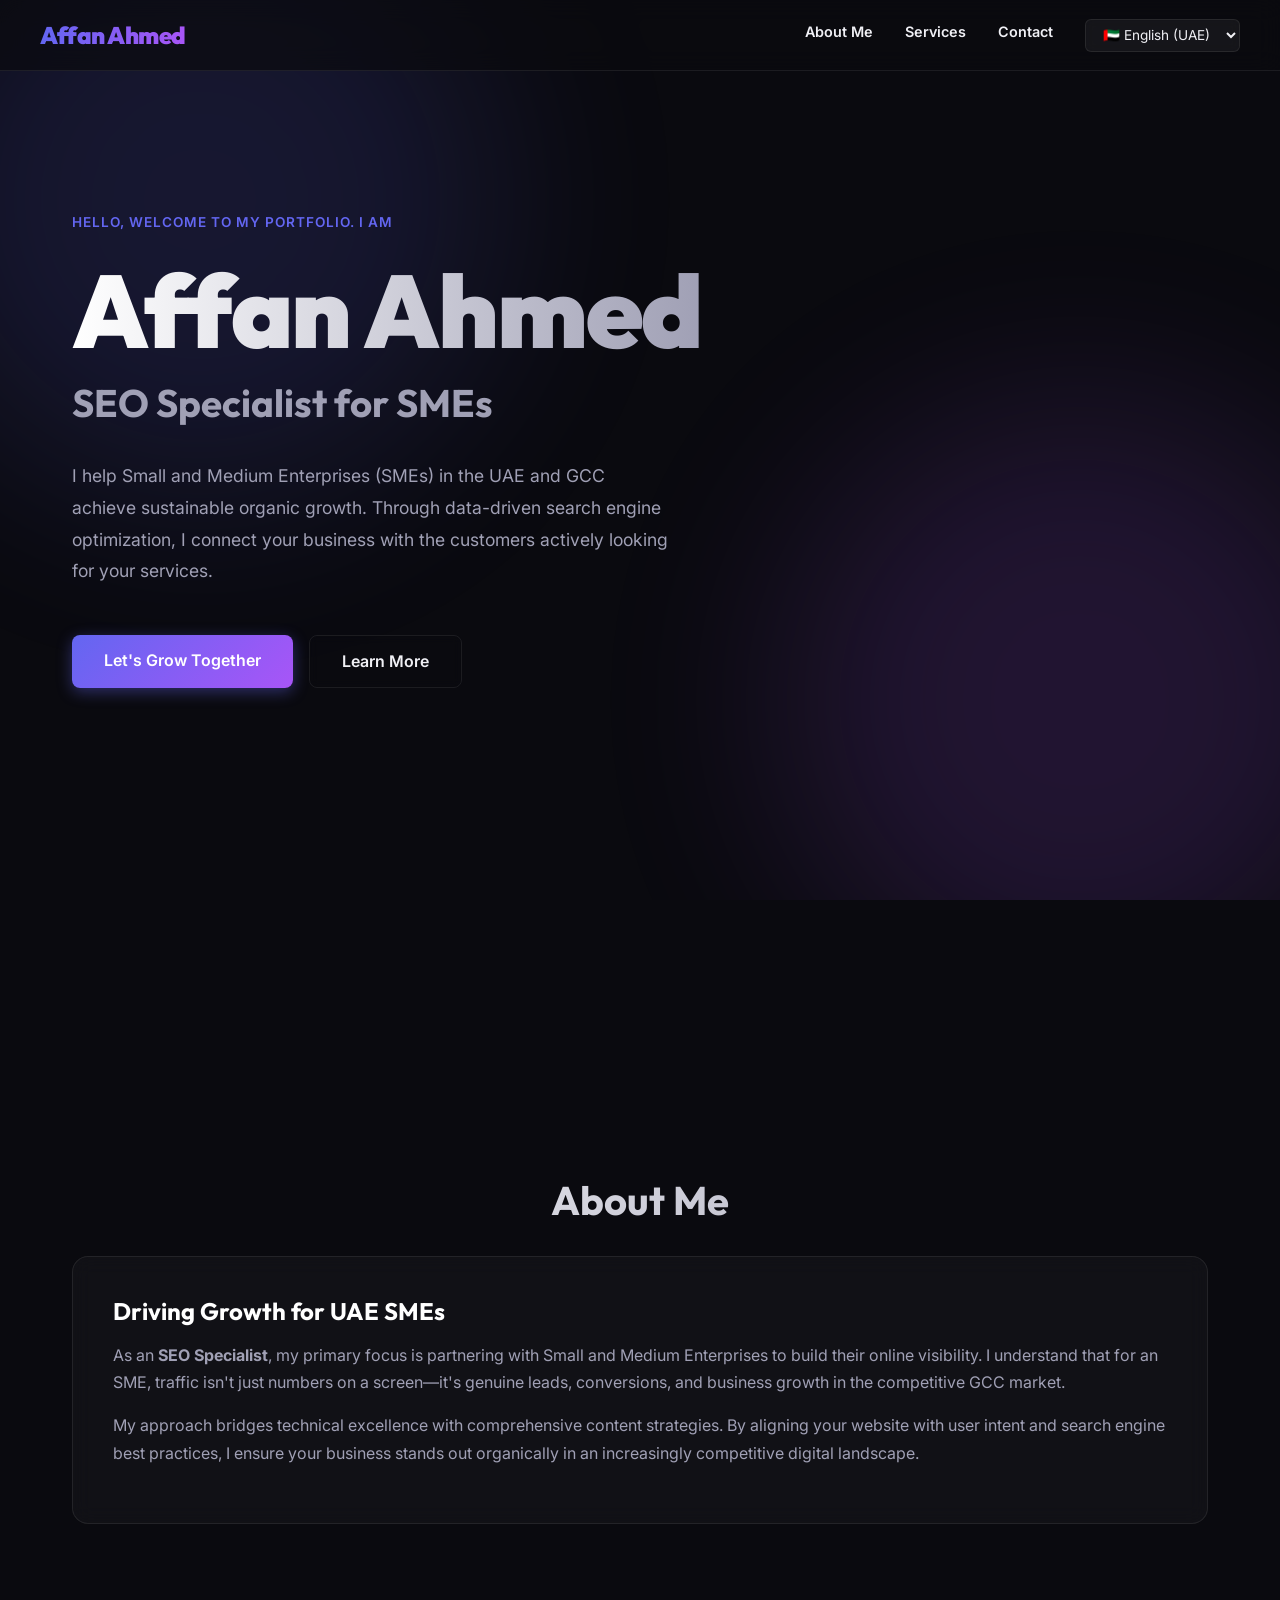
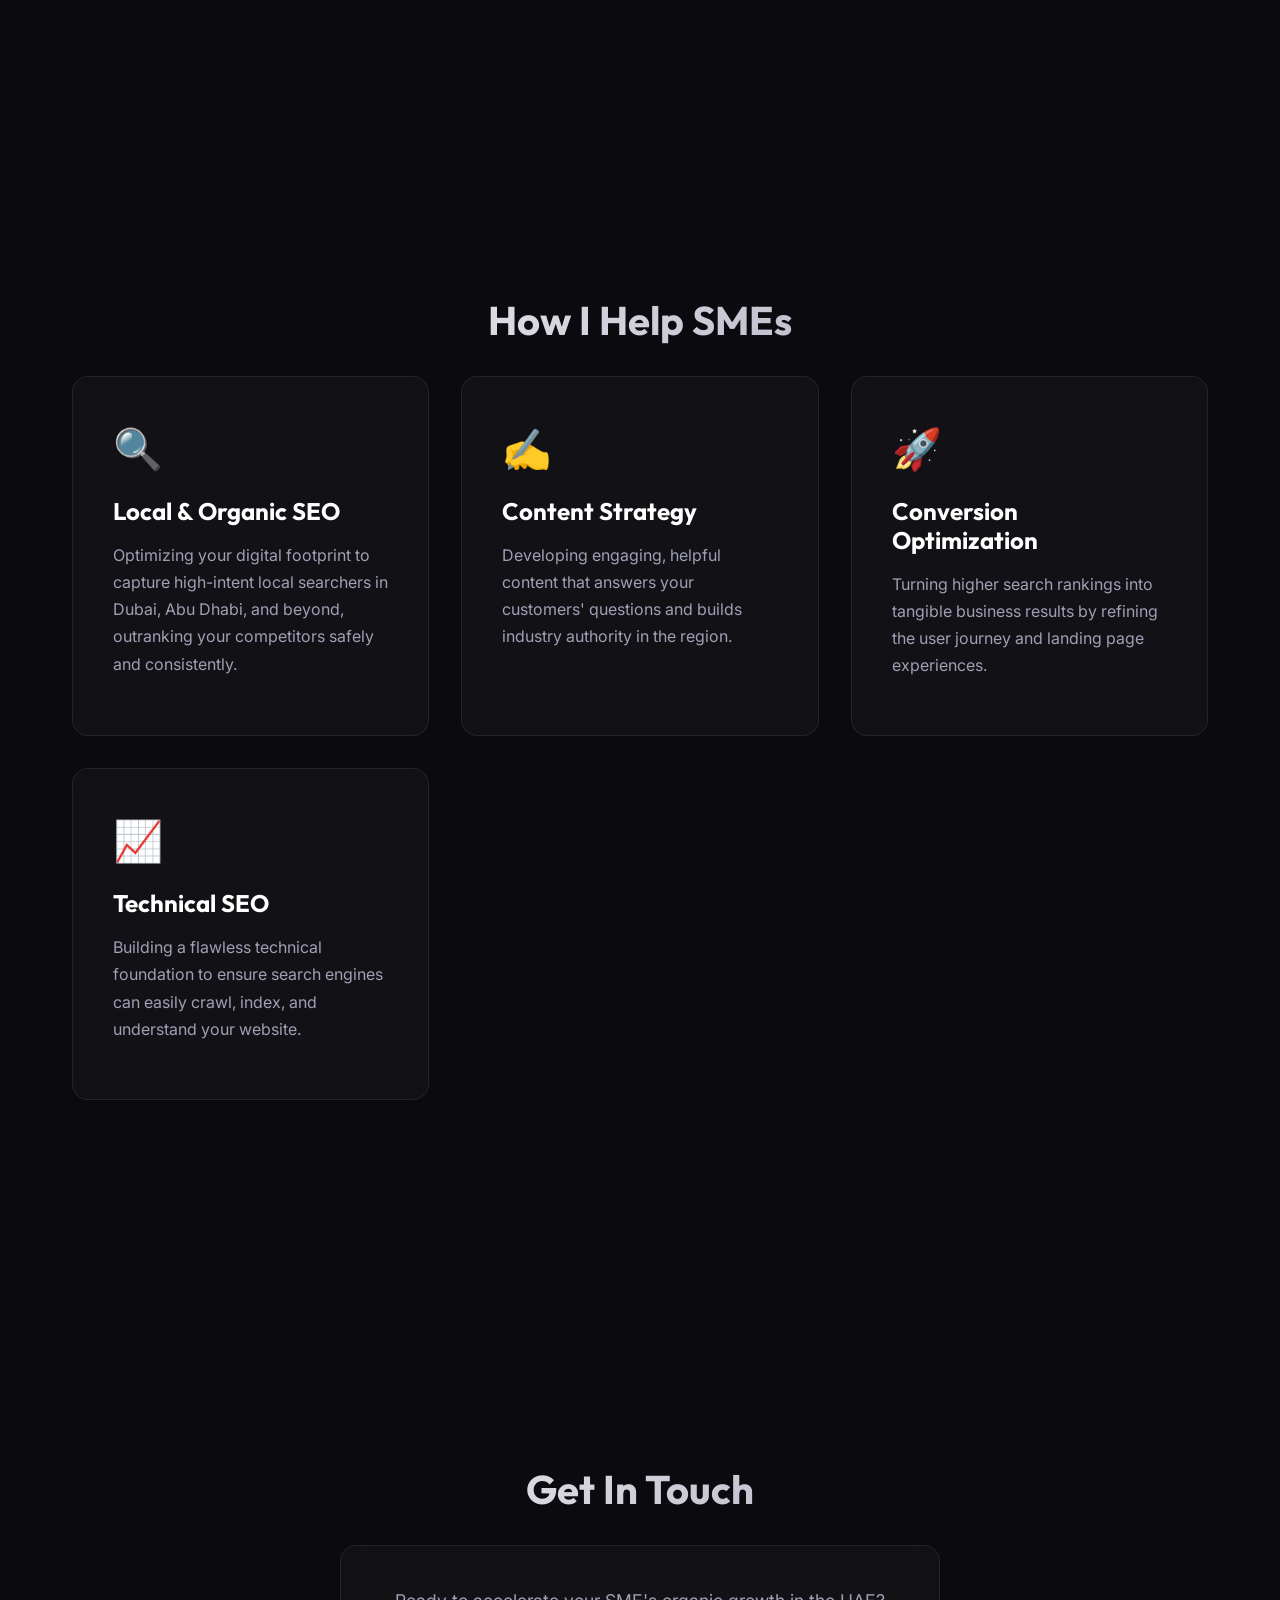
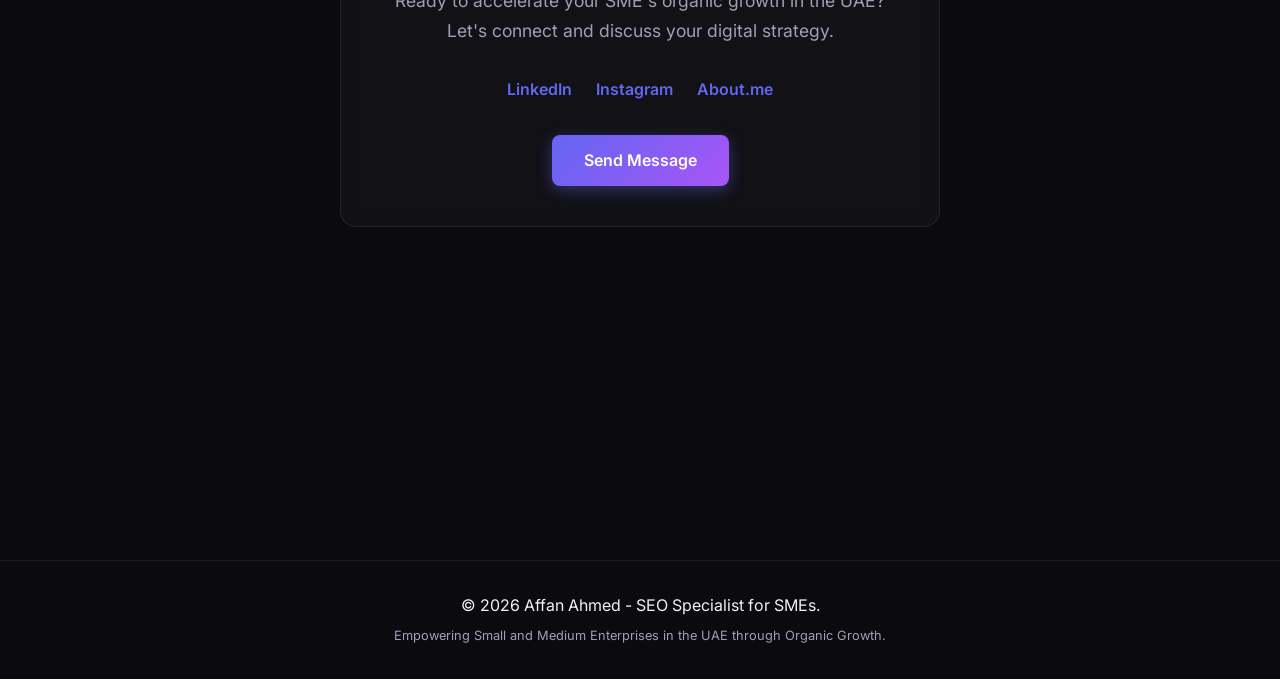
==== ae/index.html @ 4f09593d "Add files via upload" ====
<!DOCTYPE html>
<html lang="en-AE" dir="ltr">
<head>
    <meta charset="UTF-8">
    <meta name="viewport" content="width=device-width, initial-scale=1.0">
    <title>Affan Ahmed | SEO Specialist for SMEs in the UAE</title>
    
    <meta name="title" content="Affan Ahmed | SEO Specialist for SMEs in the UAE">
    <meta name="description" content="Official website of Affan Ahmed, an expert SEO Specialist helping UAE SMEs achieve sustainable organic growth and dominate GCC search.">
    <meta name="keywords" content="Affan Ahmed, SEO Specialist, SME SEO, Organic Growth, Search Engine Optimization, Digital Marketing">
    <meta name="author" content="Affan">
    <link rel="canonical" href="https://affan.github.io/ae/">

    <meta property="og:type" content="website">
    <meta property="og:url" content="https://affan.github.io/ae/">
    <meta property="og:title" content="Affan Ahmed | SEO Specialist for SMEs in the UAE">
    <meta property="og:description" content="Official website of Affan Ahmed, an expert SEO Specialist helping UAE SMEs achieve sustainable organic growth and dominate GCC search.">
    
    <meta property="twitter:card" content="summary_large_image">
    <meta property="twitter:url" content="https://affan.github.io/ae/">
    <meta property="twitter:title" content="Affan Ahmed | SEO Specialist for SMEs in the UAE">
    <meta property="twitter:description" content="Official website of Affan Ahmed, an expert SEO Specialist helping UAE SMEs achieve sustainable organic growth and dominate GCC search.">

    <link rel="alternate" hreflang="en-US" href="https://affan.github.io/">
    <link rel="alternate" hreflang="en-GB" href="https://affan.github.io/uk/">
    <link rel="alternate" hreflang="en-CA" href="https://affan.github.io/ca/">
    <link rel="alternate" hreflang="en-AU" href="https://affan.github.io/au/">
    <link rel="alternate" hreflang="en-AE" href="https://affan.github.io/ae/">
    <link rel="alternate" hreflang="ar-SA" href="https://affan.github.io/sa/">
    <link rel="alternate" hreflang="ar-QA" href="https://affan.github.io/qa/">
    <link rel="alternate" hreflang="x-default" href="https://affan.github.io/">

    <script type="application/ld+json">
    {
      "@context": "https://schema.org/",
      "@type": "Person",
      "name": "Affan Ahmed",
      "url": "https://affan.github.io/",
      "jobTitle": "SEO Manager",
      "description": "Expert SEO Manager specializing in Knowledge Graph optimization, semantic search, and configuring digital entities for Large Language Models (LLMs).",
      "knowsAbout": [
        "Search Engine Optimization (SEO)",
        "Knowledge Graph Configuration",
        "LLM Optimization",
        "Semantic Web",
        "Technical SEO"
      ],
      "sameAs": [
        "https://github.com/affan",
        "https://www.linkedin.com/in/Affanshykh",
        "https://www.instagram.com/affanshykh",
        "https://about.me/affanshykh"
      ]
    }
    </script>
    <link rel="stylesheet" href="../styles.css">
    <link rel="preconnect" href="https://fonts.googleapis.com">
    <link rel="preconnect" href="https://fonts.gstatic.com" crossorigin>
    <link href="https://fonts.googleapis.com/css2?family=Inter:wght@300;400;600;800&family=Outfit:wght@400;700;900&display=swap" rel="stylesheet">
    <style>
        html[dir="rtl"] { text-align: right; }
        html[dir="rtl"] .nav-links { padding-right: 0; padding-left: 2rem; }
        html[dir="rtl"] .icon { margin-left: 1rem; margin-right: 0; }
    </style>
</head>
<body>
    <div class="background-effects">
        <div class="glow glow-1"></div>
        <div class="glow glow-2"></div>
    </div>
    
    <nav class="glass-nav">
        <div class="nav-content">
            <span class="logo">Affan Ahmed</span>
            <ul class="nav-links">
                <li><a href="#about">About Me</a></li>
                <li><a href="#expertise">Services</a></li>
                <li><a href="#contact">Contact</a></li>
                <li class="lang-selector-container">
                    <select id="lang-selector" class="lang-selector" onchange="window.location.href=this.value">
                        <option value="https://affan.github.io/">🇺🇸 English (US)</option>
                        <option value="https://affan.github.io/uk/">🇬🇧 English (UK)</option>
                        <option value="https://affan.github.io/ca/">🇨🇦 English (CA)</option>
                        <option value="https://affan.github.io/au/">🇦🇺 English (AU)</option>
                        <option value="https://affan.github.io/ae/" selected>🇦🇪 English (UAE)</option>
                        <option value="https://affan.github.io/sa/">🇸🇦 العربية (SA)</option>
                        <option value="https://affan.github.io/qa/">🇶🇦 العربية (QA)</option>
                    </select>
                </li>
            </ul>
        </div>
    </nav>

    <main>
        <section id="hero" class="hero-section">
            <div class="hero-content">
                <p class="greeting">Hello, welcome to my portfolio. I am</p>
                <h1 class="main-title">Affan Ahmed</h1>
                <h2 class="subtitle typing-effect">SEO Specialist for SMEs</h2>
                <p class="hero-description">I help Small and Medium Enterprises (SMEs) in the UAE and GCC achieve sustainable organic growth. Through data-driven search engine optimization, I connect your business with the customers actively looking for your services.</p>
                <div class="cta-group">
                    <a href="#contact" class="btn btn-primary">Let's Grow Together</a>
                    <a href="#about" class="btn btn-outline">Learn More</a>
                </div>
            </div>
        </section>

        <section id="about" class="about-section slide-up">
            <h2 class="section-title">About Me</h2>
            <div class="glass-card">
                <h3>Driving Growth for UAE SMEs</h3>
                <p>As an <strong>SEO Specialist</strong>, my primary focus is partnering with Small and Medium Enterprises to build their online visibility. I understand that for an SME, traffic isn't just numbers on a screen—it's genuine leads, conversions, and business growth in the competitive GCC market.</p>
                <p>My approach bridges technical excellence with comprehensive content strategies. By aligning your website with user intent and search engine best practices, I ensure your business stands out organically in an increasingly competitive digital landscape.</p>
            </div>
        </section>

        <section id="expertise" class="expertise-section slide-up">
            <h2 class="section-title">How I Help SMEs</h2>
            <div class="grid-container">
                <div class="glass-card expertise-card">
                    <div class="icon">🔍</div>
                    <h3>Local & Organic SEO</h3>
                    <p>Optimizing your digital footprint to capture high-intent local searchers in Dubai, Abu Dhabi, and beyond, outranking your competitors safely and consistently.</p>
                </div>
                <div class="glass-card expertise-card">
                    <div class="icon">✍️</div>
                    <h3>Content Strategy</h3>
                    <p>Developing engaging, helpful content that answers your customers' questions and builds industry authority in the region.</p>
                </div>
                <div class="glass-card expertise-card">
                    <div class="icon">🚀</div>
                    <h3>Conversion Optimization</h3>
                    <p>Turning higher search rankings into tangible business results by refining the user journey and landing page experiences.</p>
                </div>
                <div class="glass-card expertise-card">
                    <div class="icon">📈</div>
                    <h3>Technical SEO</h3>
                    <p>Building a flawless technical foundation to ensure search engines can easily crawl, index, and understand your website.</p>
                </div>
            </div>
        </section>
        
        <section id="contact" class="contact-section slide-up">
            <h2 class="section-title">Get In Touch</h2>
            <div class="glass-card contact-card">
                <p>Ready to accelerate your SME's organic growth in the UAE? Let's connect and discuss your digital strategy.</p>
                <div class="social-links" style="margin-bottom: 2rem; display: flex; justify-content: center; gap: 1.5rem;">
                    <a href="https://www.linkedin.com/in/Affanshykh" target="_blank" rel="noopener noreferrer" style="color: var(--accent-primary); text-decoration: none; font-weight: 600;">LinkedIn</a>
                    <a href="https://www.instagram.com/affanshykh" target="_blank" rel="noopener noreferrer" style="color: var(--accent-primary); text-decoration: none; font-weight: 600;">Instagram</a>
                    <a href="https://about.me/affanshykh" target="_blank" rel="noopener noreferrer" style="color: var(--accent-primary); text-decoration: none; font-weight: 600;">About.me</a>
                </div>
                <a href="mailto:contact@affan.test" class="btn btn-primary">Send Message</a>
            </div>
        </section>
    </main>

    <footer>
        <div class="footer-content">
            <p>&copy; <span id="year"></span> Affan Ahmed - SEO Specialist for SMEs.</p>
            <p class="meta-note">Empowering Small and Medium Enterprises in the UAE through Organic Growth.</p>
        </div>
    </footer>
    <script src="../script.js"></script>
</body>
</html>
---- styles.css ----
:root {
    --bg-dark: #0a0a0f;
    --text-main: #f0f0f5;
    --text-muted: #a0a0b5;
    --accent-primary: #6366f1;
    --accent-secondary: #a855f7;
    --glass-bg: rgba(255, 255, 255, 0.03);
    --glass-border: rgba(255, 255, 255, 0.08);
    --font-sans: 'Inter', sans-serif;
    --font-heading: 'Outfit', sans-serif;
}

* {
    box-sizing: border-box;
    margin: 0;
    padding: 0;
}

body {
    background-color: var(--bg-dark);
    color: var(--text-main);
    font-family: var(--font-sans);
    line-height: 1.6;
    overflow-x: hidden;
    position: relative;
    scroll-behavior: smooth;
}

/* Background Effects */
.background-effects {
    position: fixed;
    top: 0;
    left: 0;
    width: 100vw;
    height: 100vh;
    z-index: -1;
    overflow: hidden;
    pointer-events: none;
}

.glow {
    position: absolute;
    width: 600px;
    height: 600px;
    border-radius: 50%;
    filter: blur(100px);
    opacity: 0.15;
    animation: float 20s infinite alternate ease-in-out;
}

.glow-1 {
    top: -100px;
    left: -100px;
    background: var(--accent-primary);
}

.glow-2 {
    bottom: -100px;
    right: -100px;
    background: var(--accent-secondary);
    animation-delay: -5s;
}

@keyframes float {
    0% { transform: translate(0, 0) scale(1); }
    100% { transform: translate(50px, 50px) scale(1.2); }
}

/* Typography */
h1, h2, h3 {
    font-family: var(--font-heading);
    font-weight: 700;
    line-height: 1.2;
}

.section-title {
    font-size: 2.5rem;
    margin-bottom: 2rem;
    text-align: center;
    background: linear-gradient(135deg, #fff, var(--text-muted));
    -webkit-background-clip: text;
    -webkit-text-fill-color: transparent;
}

/* Glassmorphism Navigation */
.glass-nav {
    position: fixed;
    top: 0;
    width: 100%;
    z-index: 1000;
    background: rgba(10, 10, 15, 0.7);
    backdrop-filter: blur(12px);
    border-bottom: 1px solid var(--glass-border);
    padding: 1rem 2rem;
}

.nav-content {
    max-width: 1200px;
    margin: 0 auto;
    display: flex;
    justify-content: space-between;
    align-items: center;
}

.logo {
    font-family: var(--font-heading);
    font-weight: 900;
    font-size: 1.5rem;
    letter-spacing: -0.5px;
    background: linear-gradient(to right, var(--accent-primary), var(--accent-secondary));
    -webkit-background-clip: text;
    -webkit-text-fill-color: transparent;
}

.nav-links {
    display: flex;
    gap: 2rem;
    list-style: none;
}

.nav-links a {
    color: var(--text-main);
    text-decoration: none;
    font-size: 0.9rem;
    font-weight: 600;
    transition: color 0.3s ease;
}

.nav-links a:hover {
    color: var(--accent-secondary);
}

/* Layout */
main {
    max-width: 1200px;
    margin: 0 auto;
    padding: 0 2rem;
}

section {
    min-height: 100vh;
    display: flex;
    flex-direction: column;
    justify-content: center;
    padding: 6rem 0;
}

/* Hero Section */
.hero-section {
    align-items: flex-start;
}

.greeting {
    color: var(--accent-primary);
    font-weight: 600;
    margin-bottom: 1rem;
    letter-spacing: 1px;
    text-transform: uppercase;
    font-size: 0.85rem;
}

.main-title {
    font-size: clamp(4rem, 8vw, 7rem);
    font-weight: 900;
    letter-spacing: -2px;
    margin-bottom: 0.5rem;
    background: linear-gradient(to right, #fff, var(--text-muted));
    -webkit-background-clip: text;
    -webkit-text-fill-color: transparent;
}

.subtitle {
    font-size: clamp(1.5rem, 3vw, 2.5rem);
    color: var(--text-muted);
    margin-bottom: 2rem;
    min-height: 48px;
}

.hero-description {
    max-width: 600px;
    font-size: 1.1rem;
    color: var(--text-muted);
    margin-bottom: 3rem;
    line-height: 1.8;
}

/* Buttons */
.cta-group {
    display: flex;
    gap: 1rem;
}

.btn {
    padding: 0.8rem 2rem;
    border-radius: 8px;
    font-weight: 600;
    text-decoration: none;
    transition: all 0.3s ease;
    cursor: pointer;
    display: inline-block;
}

.btn-primary {
    background: linear-gradient(135deg, var(--accent-primary), var(--accent-secondary));
    color: white;
    border: none;
    box-shadow: 0 4px 15px rgba(99, 102, 241, 0.4);
}

.btn-primary:hover {
    transform: translateY(-2px);
    box-shadow: 0 6px 20px rgba(99, 102, 241, 0.6);
}

.btn-outline {
    background: transparent;
    color: var(--text-main);
    border: 1px solid var(--glass-border);
    backdrop-filter: blur(5px);
}

.btn-outline:hover {
    background: var(--glass-bg);
    border-color: var(--text-muted);
}

/* Glass Cards */
.glass-card {
    background: var(--glass-bg);
    border: 1px solid var(--glass-border);
    border-radius: 16px;
    padding: 2.5rem;
    backdrop-filter: blur(10px);
    transition: transform 0.3s ease, border-color 0.3s ease;
}

.glass-card:hover {
    transform: translateY(-5px);
    border-color: rgba(255, 255, 255, 0.2);
}

.glass-card h3 {
    font-size: 1.5rem;
    margin-bottom: 1rem;
    color: #fff;
}

.glass-card p {
    color: var(--text-muted);
    margin-bottom: 1rem;
    line-height: 1.7;
}

/* Grid Layout */
.grid-container {
    display: grid;
    grid-template-columns: repeat(auto-fit, minmax(280px, 1fr));
    gap: 2rem;
}

.expertise-card .icon {
    font-size: 2.5rem;
    margin-bottom: 1rem;
}

/* Contact */
.contact-card {
    text-align: center;
    max-width: 600px;
    margin: 0 auto;
}

.contact-card p {
    margin-bottom: 2rem;
    font-size: 1.1rem;
}

/* Footer */
footer {
    text-align: center;
    padding: 2rem;
    border-top: 1px solid var(--glass-border);
    margin-top: 4rem;
}

.meta-note {
    font-size: 0.8rem;
    color: var(--text-muted);
    margin-top: 0.5rem;
}

/* Animations Utils */
.slide-up {
    opacity: 0;
    transform: translateY(30px);
    transition: all 0.8s cubic-bezier(0.16, 1, 0.3, 1);
}

.slide-up.visible {
    opacity: 1;
    transform: translateY(0);
}

@media (max-width: 768px) {
    .nav-links {
        display: none;
    }
    
    .cta-group {
        flex-direction: column;
    }
    
    section {
        padding: 4rem 0;
    }
}

/* Language Selector */
.lang-selector-container {
    display: flex;
    align-items: center;
}

.lang-selector {
    background: rgba(255, 255, 255, 0.05);
    color: var(--text-main);
    border: 1px solid var(--glass-border);
    padding: 0.4rem 0.8rem;
    border-radius: 6px;
    font-family: var(--font-sans);
    font-size: 0.85rem;
    cursor: pointer;
    backdrop-filter: blur(5px);
    outline: none;
    transition: all 0.3s ease;
}

.lang-selector:hover {
    border-color: rgba(255, 255, 255, 0.2);
    background: rgba(255, 255, 255, 0.1);
}

.lang-selector option {
    background-color: var(--bg-dark);
    color: var(--text-main);
}
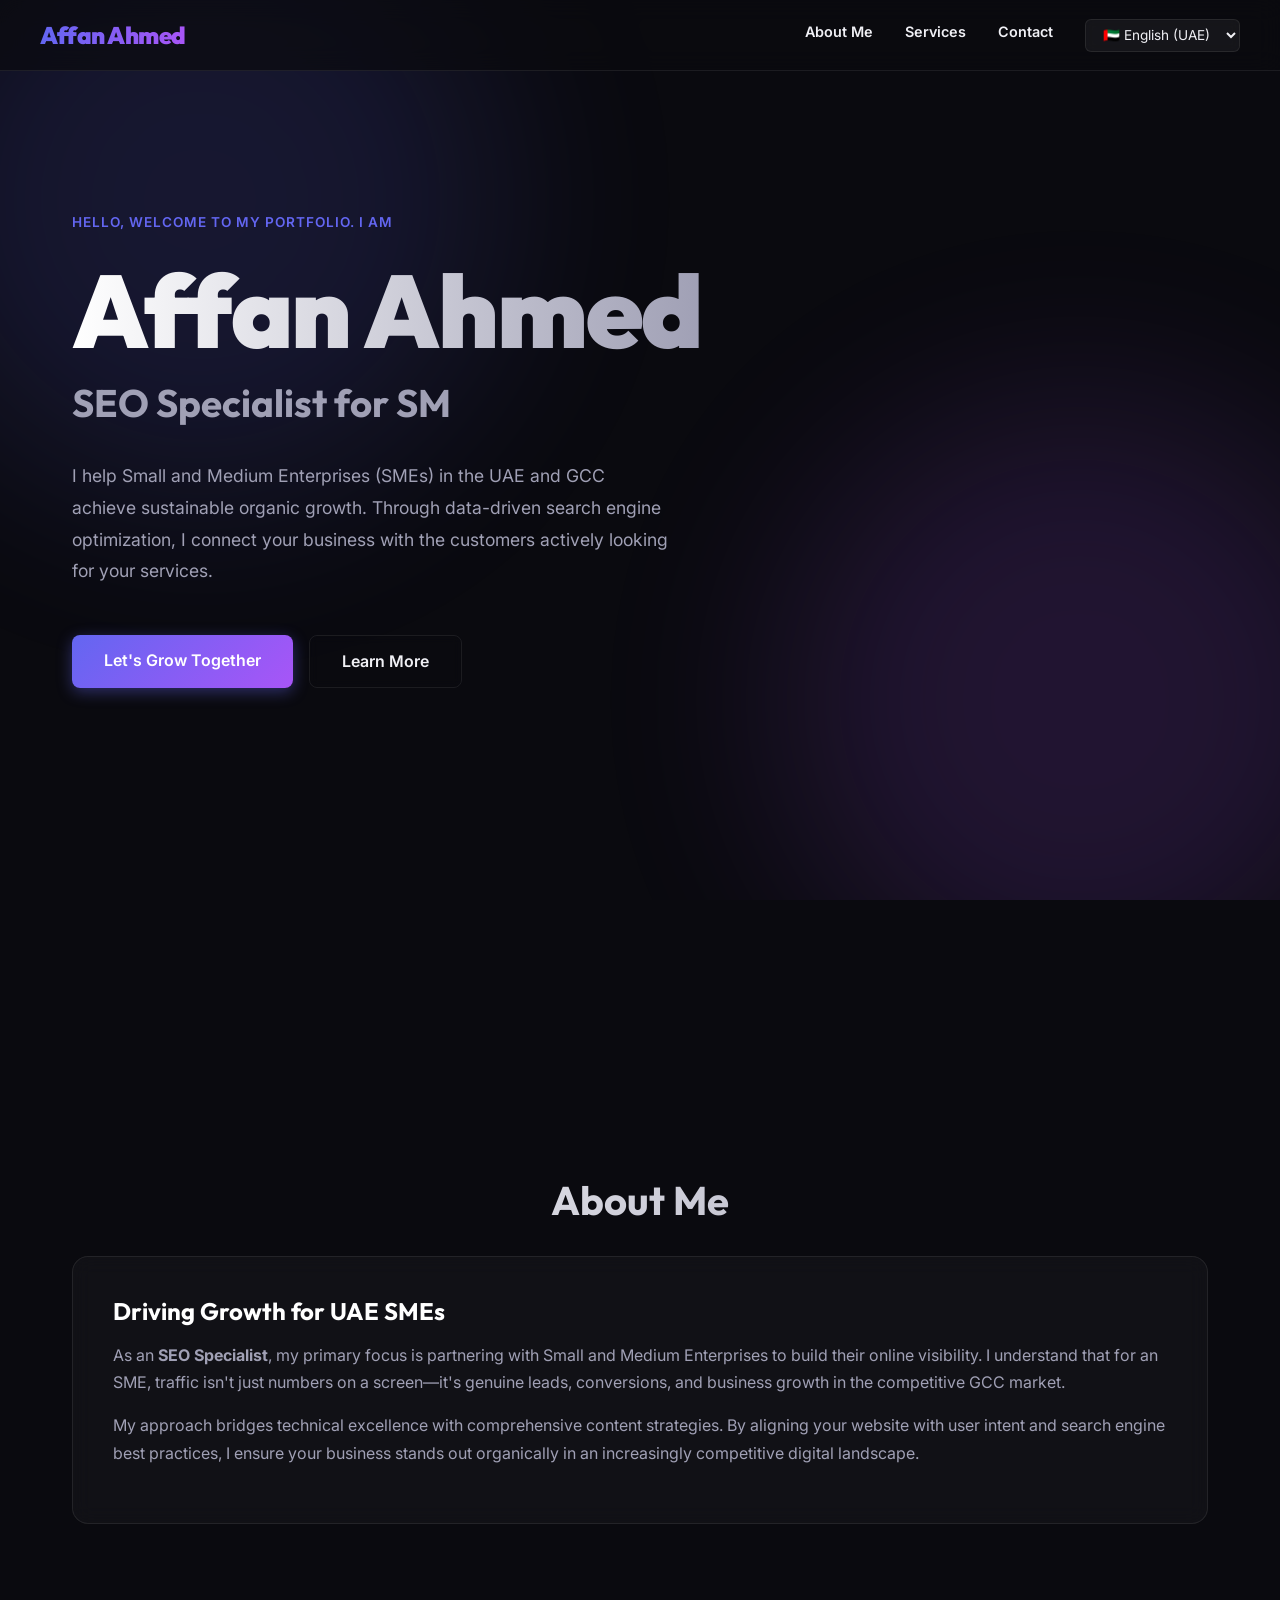
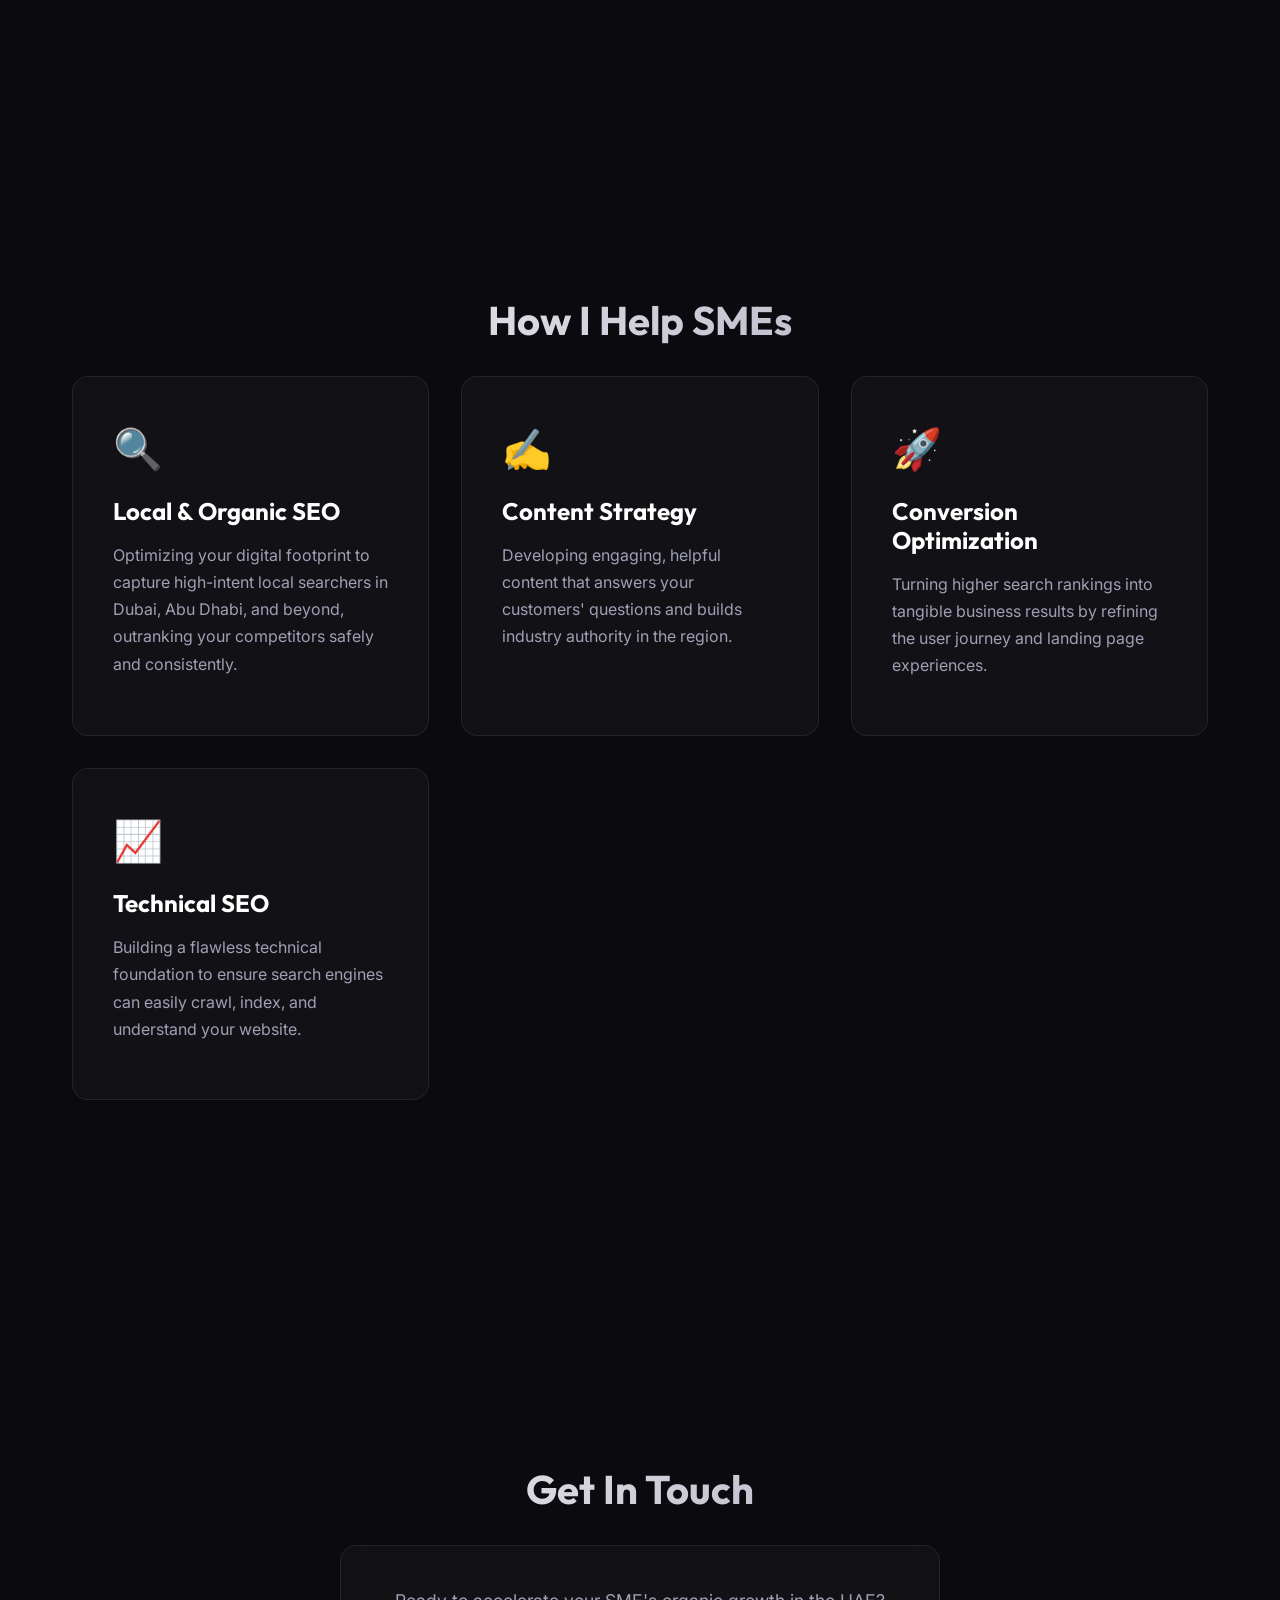
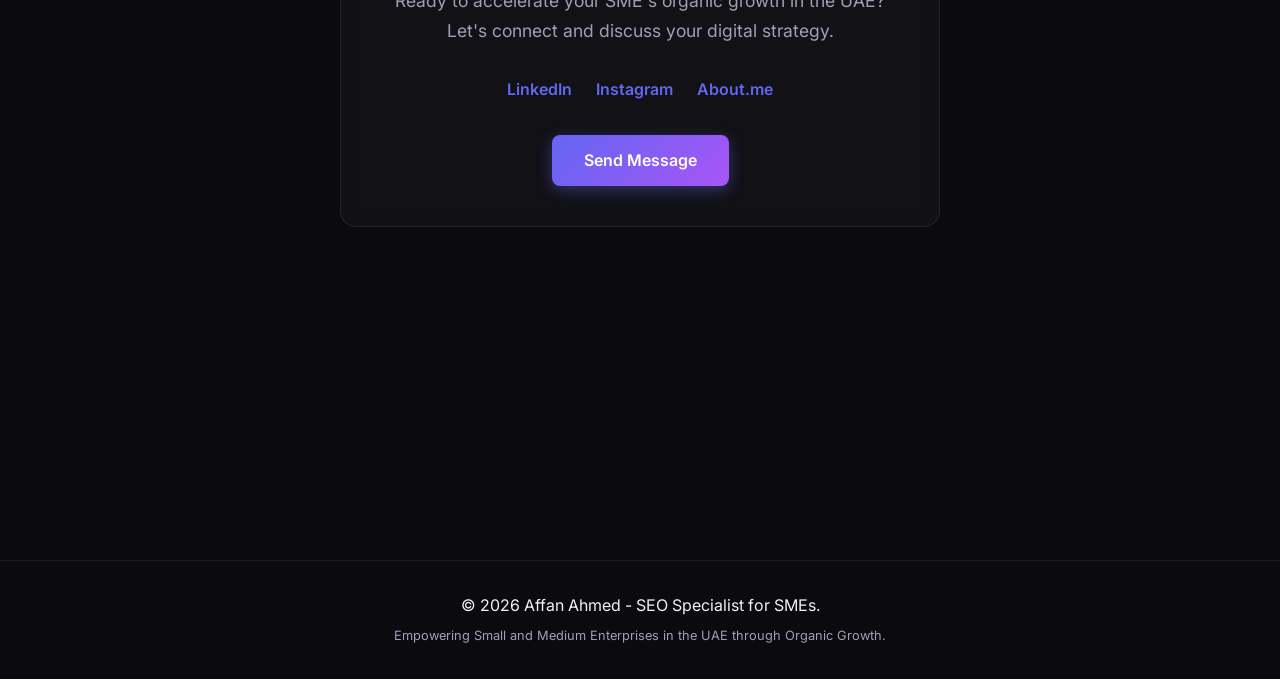
==== commit c38acddc: "Add files via upload" ====
--- a/ae/index.html
+++ b/ae/index.html
@@ -9,33 +9,33 @@
     <meta name="description" content="Official website of Affan Ahmed, an expert SEO Specialist helping UAE SMEs achieve sustainable organic growth and dominate GCC search.">
     <meta name="keywords" content="Affan Ahmed, SEO Specialist, SME SEO, Organic Growth, Search Engine Optimization, Digital Marketing">
     <meta name="author" content="Affan">
-    <link rel="canonical" href="https://affan.github.io/ae/">
+    <link rel="canonical" href="https://affanshykh.github.io/ae/">
 
     <meta property="og:type" content="website">
-    <meta property="og:url" content="https://affan.github.io/ae/">
+    <meta property="og:url" content="https://affanshykh.github.io/ae/">
     <meta property="og:title" content="Affan Ahmed | SEO Specialist for SMEs in the UAE">
     <meta property="og:description" content="Official website of Affan Ahmed, an expert SEO Specialist helping UAE SMEs achieve sustainable organic growth and dominate GCC search.">
     
     <meta property="twitter:card" content="summary_large_image">
-    <meta property="twitter:url" content="https://affan.github.io/ae/">
+    <meta property="twitter:url" content="https://affanshykh.github.io/ae/">
     <meta property="twitter:title" content="Affan Ahmed | SEO Specialist for SMEs in the UAE">
     <meta property="twitter:description" content="Official website of Affan Ahmed, an expert SEO Specialist helping UAE SMEs achieve sustainable organic growth and dominate GCC search.">
 
-    <link rel="alternate" hreflang="en-US" href="https://affan.github.io/">
-    <link rel="alternate" hreflang="en-GB" href="https://affan.github.io/uk/">
-    <link rel="alternate" hreflang="en-CA" href="https://affan.github.io/ca/">
-    <link rel="alternate" hreflang="en-AU" href="https://affan.github.io/au/">
-    <link rel="alternate" hreflang="en-AE" href="https://affan.github.io/ae/">
-    <link rel="alternate" hreflang="ar-SA" href="https://affan.github.io/sa/">
-    <link rel="alternate" hreflang="ar-QA" href="https://affan.github.io/qa/">
-    <link rel="alternate" hreflang="x-default" href="https://affan.github.io/">
+    <link rel="alternate" hreflang="en-US" href="https://affanshykh.github.io/">
+    <link rel="alternate" hreflang="en-GB" href="https://affanshykh.github.io/uk/">
+    <link rel="alternate" hreflang="en-CA" href="https://affanshykh.github.io/ca/">
+    <link rel="alternate" hreflang="en-AU" href="https://affanshykh.github.io/au/">
+    <link rel="alternate" hreflang="en-AE" href="https://affanshykh.github.io/ae/">
+    <link rel="alternate" hreflang="ar-SA" href="https://affanshykh.github.io/sa/">
+    <link rel="alternate" hreflang="ar-QA" href="https://affanshykh.github.io/qa/">
+    <link rel="alternate" hreflang="x-default" href="https://affanshykh.github.io/">
 
     <script type="application/ld+json">
     {
       "@context": "https://schema.org/",
       "@type": "Person",
       "name": "Affan Ahmed",
-      "url": "https://affan.github.io/",
+      "url": "https://affanshykh.github.io/",
       "jobTitle": "SEO Manager",
       "description": "Expert SEO Manager specializing in Knowledge Graph optimization, semantic search, and configuring digital entities for Large Language Models (LLMs).",
       "knowsAbout": [
@@ -78,13 +78,13 @@
                 <li><a href="#contact">Contact</a></li>
                 <li class="lang-selector-container">
                     <select id="lang-selector" class="lang-selector" onchange="window.location.href=this.value">
-                        <option value="https://affan.github.io/">🇺🇸 English (US)</option>
-                        <option value="https://affan.github.io/uk/">🇬🇧 English (UK)</option>
-                        <option value="https://affan.github.io/ca/">🇨🇦 English (CA)</option>
-                        <option value="https://affan.github.io/au/">🇦🇺 English (AU)</option>
-                        <option value="https://affan.github.io/ae/" selected>🇦🇪 English (UAE)</option>
-                        <option value="https://affan.github.io/sa/">🇸🇦 العربية (SA)</option>
-                        <option value="https://affan.github.io/qa/">🇶🇦 العربية (QA)</option>
+                        <option value="https://affanshykh.github.io/">🇺🇸 English (US)</option>
+                        <option value="https://affanshykh.github.io/uk/">🇬🇧 English (UK)</option>
+                        <option value="https://affanshykh.github.io/ca/">🇨🇦 English (CA)</option>
+                        <option value="https://affanshykh.github.io/au/">🇦🇺 English (AU)</option>
+                        <option value="https://affanshykh.github.io/ae/" selected>🇦🇪 English (UAE)</option>
+                        <option value="https://affanshykh.github.io/sa/">🇸🇦 العربية (SA)</option>
+                        <option value="https://affanshykh.github.io/qa/">🇶🇦 العربية (QA)</option>
                     </select>
                 </li>
             </ul>
@@ -149,7 +149,7 @@
                     <a href="https://www.instagram.com/affanshykh" target="_blank" rel="noopener noreferrer" style="color: var(--accent-primary); text-decoration: none; font-weight: 600;">Instagram</a>
                     <a href="https://about.me/affanshykh" target="_blank" rel="noopener noreferrer" style="color: var(--accent-primary); text-decoration: none; font-weight: 600;">About.me</a>
                 </div>
-                <a href="mailto:contact@affan.test" class="btn btn-primary">Send Message</a>
+                <a href="mailto:affanshykh@gmail.com" class="btn btn-primary">Send Message</a>
             </div>
         </section>
     </main>
